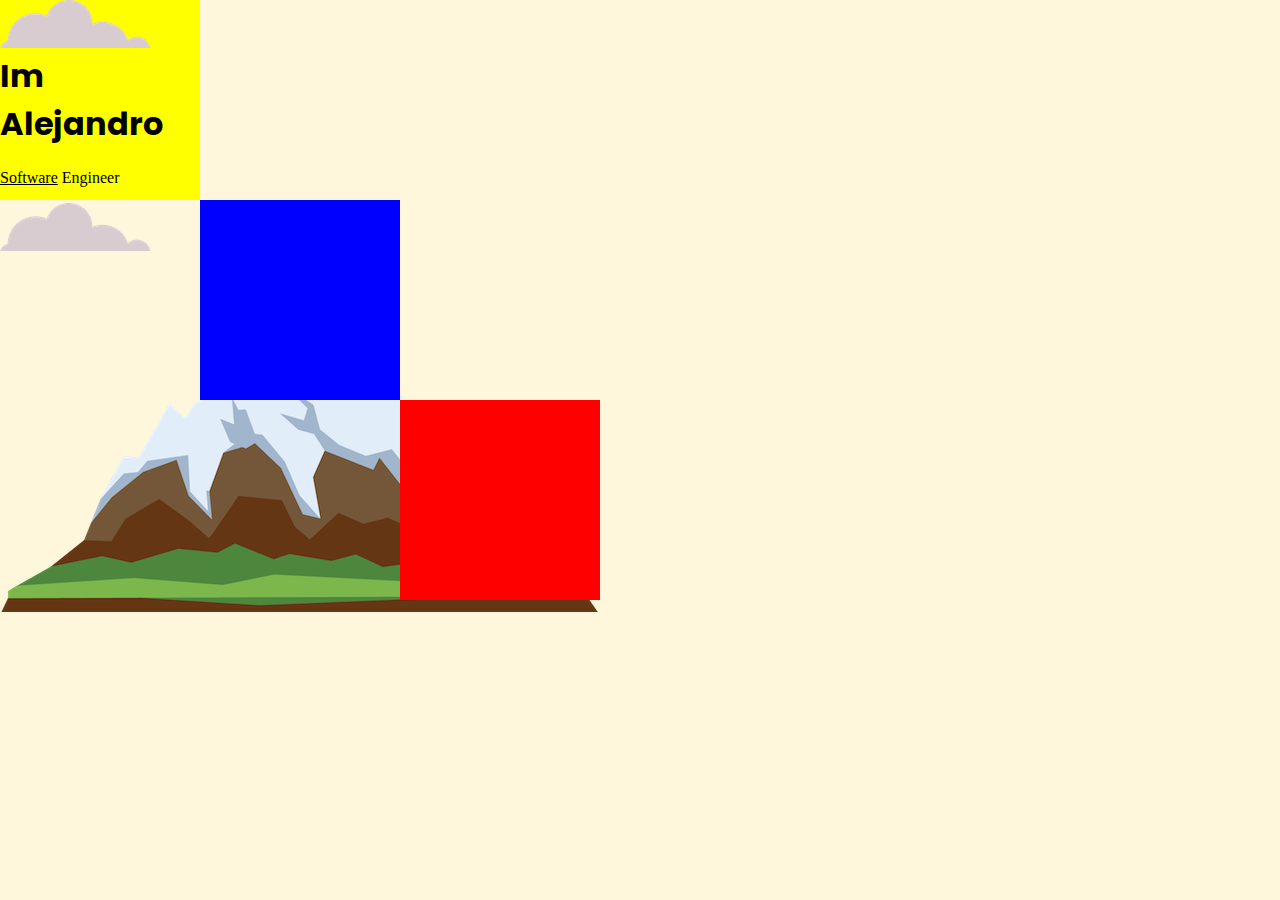
==== css_mySite/index.html @ 90bcd87a "Rearranged folders" ====
<!DOCTYPE html>
<html lang="en">
	<head>
		<meta charset="UTF-8" />
		<meta http-equiv="X-UA-Compatible" content="IE=edge" />
		<meta name="viewport" content="width=device-width, initial-scale=1.0" />
		<link rel="stylesheet" href="css/styles.css" />
		<link rel="shortcut icon" href="favicon.ico" type="image/x-icon" />
		<link rel="preconnect" href="https://fonts.googleapis.com" />
		<link rel="preconnect" href="https://fonts.gstatic.com" crossorigin />
		<link
			href="https://fonts.googleapis.com/css2?family=Poppins:wght@100;300;400&display=swap"
			rel="stylesheet"
		/>
		<title>Alejandro Cervantes</title>
	</head>
	<body>
		<div class="top-container">
			<img src="images/cloud.png" alt="cloud" />
			<h1 id = 'MyName'>Im Alejandro</h1>
			<p><span id="Software">Software</span> Engineer</p>
			<img src="images/cloud.png" alt="cloud" />
			<img src="images/mountain.png" alt="mountain" />
		</div>

		<div class="middle-container"></div>
		<div class="bottom-container"></div>
	</body>
</html>
---- css_mySite/css/styles.css ----
body {
	background-color: #fef7dc;
	margin: 0;
}
#MyName {
	font-family: "Poppins", sans-serif;
}
h1 {
	margin-top: 0;
}
.top-container {
	width: 200px;
	height: 200px;
	position: absolute;

	background-color: yellow;
}
.middle-container {
	width: 200px;
	height: 200px;
	position: absolute;
	left: 400px;
	top: 400px;
	background-color: red;
}
.bottom-container {
	width: 200px;
	height: 200px;
	position: absolute;
	left: 200px;
	top: 200px;
	background-color: blue;
}
#Software {
	text-decoration: underline;
}
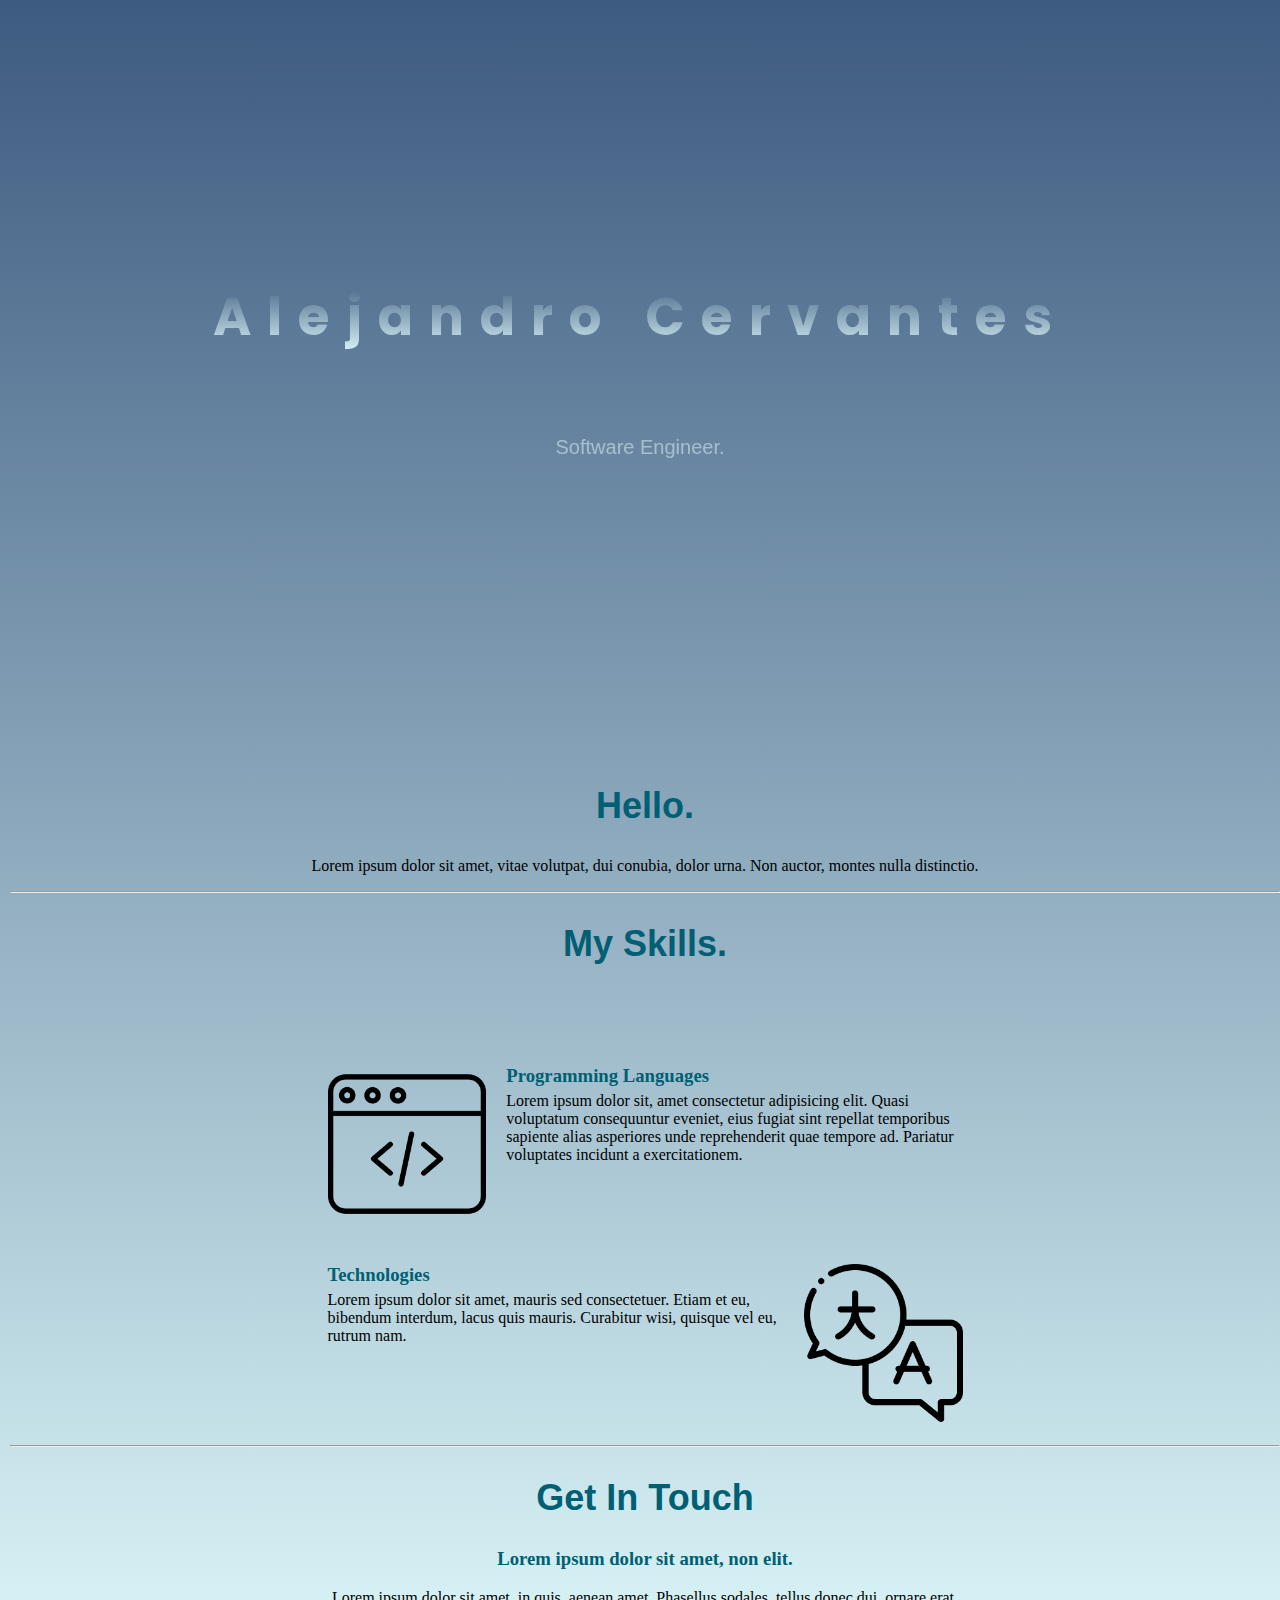
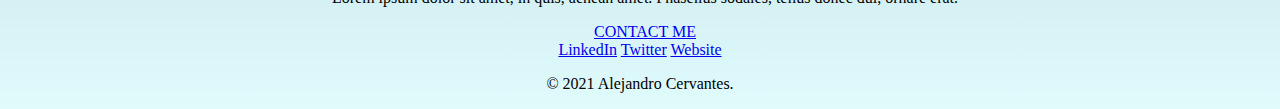
==== commit 09face8d: "Updated" ====
--- a/css_mySite/index.html
+++ b/css_mySite/index.html
@@ -12,18 +12,78 @@
 			href="https://fonts.googleapis.com/css2?family=Poppins:wght@100;300;400&display=swap"
 			rel="stylesheet"
 		/>
+		<link rel="preconnect" href="https://fonts.googleapis.com" />
+		<link rel="preconnect" href="https://fonts.gstatic.com" crossorigin />
+		<link
+			href="https://fonts.googleapis.com/css2?family=Roboto+Condensed&display=swap"
+			rel="stylesheet"
+		/>
+		<link rel="preconnect" href="https://fonts.googleapis.com" />
+		<link rel="preconnect" href="https://fonts.gstatic.com" crossorigin />
+		<link
+			href="https://fonts.googleapis.com/css2?family=Roboto+Condensed:wght@300;400&display=swap"
+			rel="stylesheet"
+		/>
 		<title>Alejandro Cervantes</title>
 	</head>
 	<body>
 		<div class="top-container">
-			<img src="images/cloud.png" alt="cloud" />
-			<h1 id = 'MyName'>Im Alejandro</h1>
-			<p><span id="Software">Software</span> Engineer</p>
-			<img src="images/cloud.png" alt="cloud" />
-			<img src="images/mountain.png" alt="mountain" />
+			<!-- <img id= 'topCloud' src="images/cloud.png" alt="cloud" /> -->
+			<h1 id="MyName">Alejandro Cervantes</h1>
+			<h2 id="iam">Software Engineer.</h2>
+			<!-- <img id= 'bottomCloud' src="images/cloud.png" alt="cloud" /> -->
+			<!-- <img src="images/mountain.png" alt="mountain" /> -->
 		</div>
 
-		<div class="middle-container"></div>
-		<div class="bottom-container"></div>
+		<div class="middle-container">
+			<div class="profile">
+				<img src="" alt="" />
+				<h2>Hello.</h2>
+				<p>
+					Lorem ipsum dolor sit amet, vitae volutpat, dui conubia, dolor urna.
+					Non auctor, montes nulla distinctio.
+				</p>
+			</div>
+			<hr />
+			<div class="skills">
+				<h2>My Skills.</h2>
+				<div class="skill-row">
+					<img class="code-img" src="images/web-programming.png" />
+					<h3 class="middle-h3">Programming Languages</h3>
+					<p class="middle-p">
+						Lorem ipsum dolor sit, amet consectetur adipisicing elit. Quasi
+						voluptatum consequuntur eveniet, eius fugiat sint repellat
+						temporibus sapiente alias asperiores unde reprehenderit quae tempore
+						ad. Pariatur voluptates incidunt a exercitationem.
+					</p>
+				</div>
+				<div class="skill-row">
+					<img class="tech-img" src="images/translation.png" alt="" />
+					<h3 class="middle-h3">Technologies</h3>
+					<p class="middle-p">
+						Lorem ipsum dolor sit amet, mauris sed consectetuer. Etiam et eu,
+						bibendum interdum, lacus quis mauris. Curabitur wisi, quisque vel
+						eu, rutrum nam.
+					</p>
+				</div>
+			</div>
+			<hr />
+			<div class="contact-me">
+				<h2>Get In Touch</h2>
+				<h3>Lorem ipsum dolor sit amet, non elit.</h3>
+				<p>
+					Lorem ipsum dolor sit amet, in quis, aenean amet. Phasellus sodales,
+					tellus donec dui, ornare erat.
+				</p>
+				<a class="btn" href="mailto:name@email.com">CONTACT ME</a>
+			</div>
+		</div>
+
+		<div class="bottom-container">
+			<a class="footer-link" href="https://www.linkedin.com/">LinkedIn</a>
+			<a class="footer-link" href="https://twitter.com/">Twitter</a>
+			<a class="footer-link" href="https://www.appbrewery.co/">Website</a>
+			<p>© 2021 Alejandro Cervantes.</p>
+		</div>
 	</body>
 </html>
--- a/css_mySite/css/styles.css
+++ b/css_mySite/css/styles.css
@@ -1,36 +1,88 @@
 body {
-	background-color: #fef7dc;
+	/* background-color: #144552; */
+	background-image: linear-gradient(#3d5a80, #e0fbfc);
 	margin: 0;
 }
 #MyName {
+	letter-spacing: 1rem;
+	font-size: 3.25em;
 	font-family: "Poppins", sans-serif;
+	text-align: center;
+	margin: 9.375rem auto 0 auto;
+	background: -webkit-linear-gradient(#3d5a80, #e0fbfc);
+	-webkit-background-clip: text;
+	-webkit-text-fill-color: transparent;
+}
+
+#iam {
+	opacity: .5;
+	color: #e0fbfc;
+	text-align: center;
+	font-size: 1.25rem;
+	font-weight: 350;
+	margin: 5rem auto 9.375rem auto;
 }
 h1 {
+	
 	margin-top: 0;
 }
+h2 {
+	font-family: "Roboto", sans-serif;
+	font-size: 2.25rem;
+	color: #005f73;
+}
+h3 {
+	color: #005f73;
+	
+}
+
+.middle-h3{
+margin: 5px auto 5px auto;
+}
+.middle-p{
+	margin: 5px auto 5px auto;
+}
+
 .top-container {
-	width: 200px;
-	height: 200px;
-	position: absolute;
+	position: relative;
+	padding-top: 8rem;
+	padding-bottom: 8rem;
 
-	background-color: yellow;
+	/* background-color: #1B3A4B; */
 }
 .middle-container {
-	width: 200px;
-	height: 200px;
-	position: absolute;
-	left: 400px;
-	top: 400px;
-	background-color: red;
+	/* background-color: #0B525B; */
+	text-align: center;
+	padding-left: 10px;
 }
+.skill-row{
+	margin: 100px auto 100px auto;
+	width: 50%;
+	text-align: left;
+	
+}
+
+
+
+.code-img{
+	width: 25%;
+	float: left;
+	margin-right: 20px;
+}
+.tech-img{
+	width: 25%;
+	float: right;
+	margin: auto auto 20px 20px;
+}
+
+
 .bottom-container {
-	width: 200px;
-	height: 200px;
-	position: absolute;
-	left: 200px;
-	top: 200px;
-	background-color: blue;
+	/* background-color: #065A60; */
+	position: relative;
+	text-align: center;
 }
+
 #Software {
-	text-decoration: underline;
+	
+	/* text-decoration: underline; */
 }
